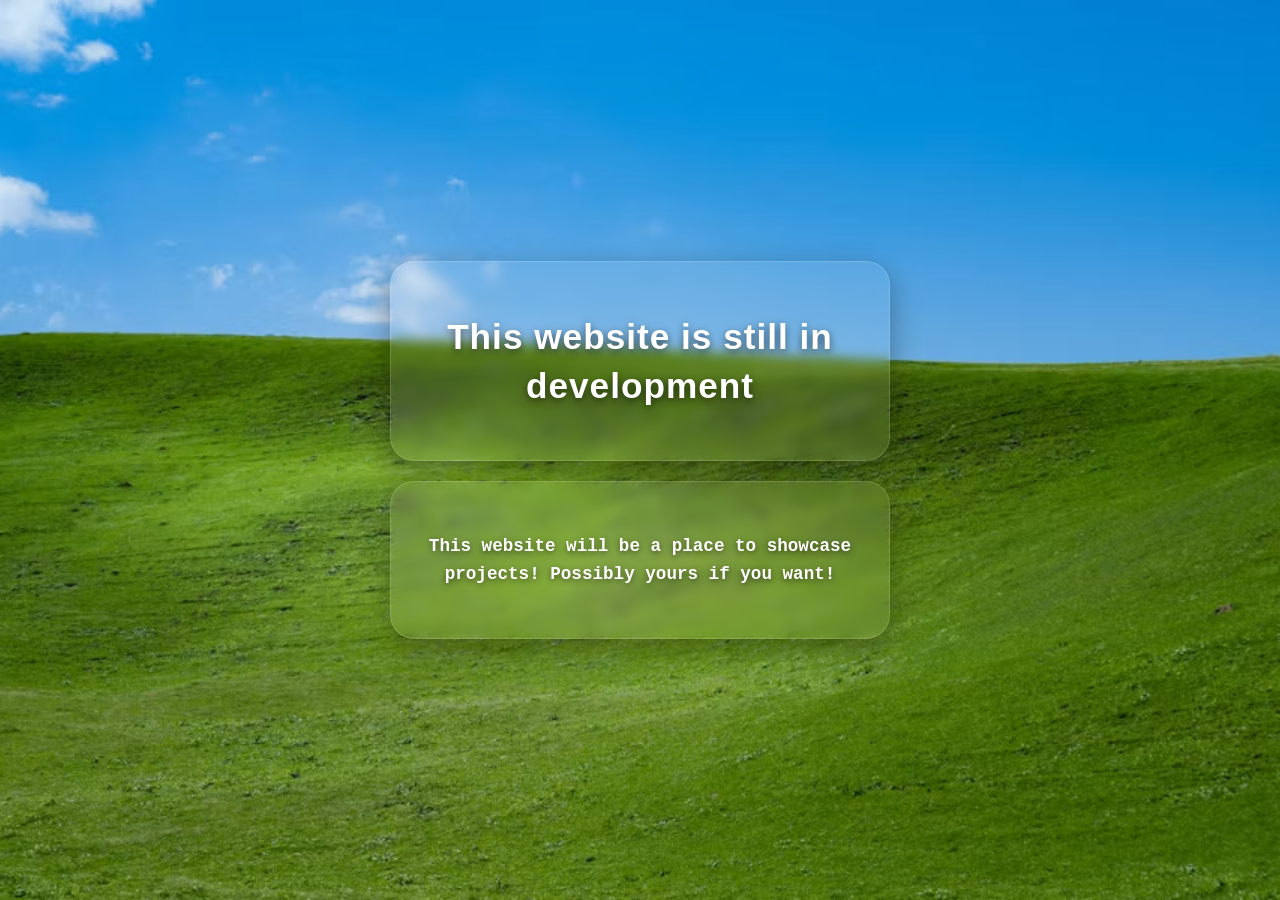
==== index.html @ 8498ea79 "adding text" ====
<!DOCTYPE html>
<html lang="en">
<head>
    <meta charset="UTF-8">
    <meta name="viewport" content="width=device-width, initial-scale=1.0">
    <title>Under Development</title>
    <style>
        * {
            box-sizing: border-box;
            margin: 0;
            padding: 0;
            font-family: 'Segoe UI', Tahoma, Geneva, Verdana, sans-serif;
        }

        body {
            background: url('background.avif') no-repeat center center fixed;
            background-size: cover;
            min-height: 100vh;
            display: flex;
            flex-direction: column;
            justify-content: center;
            align-items: center;
            padding: 20px;
            gap: 20px;
        }

        .dev-box {
            max-width: 500px;
            width: 100%;
            background: rgba(255, 255, 255, 0.08); 
            padding: 50px 30px;
            border-radius: 24px;
            text-align: center;
            backdrop-filter: blur(6px);
            -webkit-backdrop-filter: blur(6px); 
            box-shadow: 0 10px 30px rgba(0, 0, 0, 0.35);
            border: 1px solid rgba(255, 255, 255, 0.15);
        }

        h1 {
            color: #ffffff;
            font-size: 2.2rem;
            font-weight: 700;
            letter-spacing: 1px;
            line-height: 1.4;
            text-shadow: 0 3px 8px rgba(0, 0, 0, 0.6);
        }

        p {
            color: #ffffff;
            font-size: 1.1rem;
            line-height: 1.6;
            text-shadow: 0 2px 6px rgba(0, 0, 0, 0.5);
            font-family:'Courier New', Courier, monospace;
            font-weight: 700;
        }

        @media (max-width: 480px) {
            h1 {
                font-size: 1.6rem;
            }
            .dev-box {
                padding: 40px 20px;
            }
        }
    </style>
</head>
<body>

    <div class="dev-box">
        <h1>This website is still in development</h1>
    </div>

    <div class="dev-box">
        <p>This website will be a place to showcase projects! Possibly yours if you want!</p>
    </div>

</body>
</html>
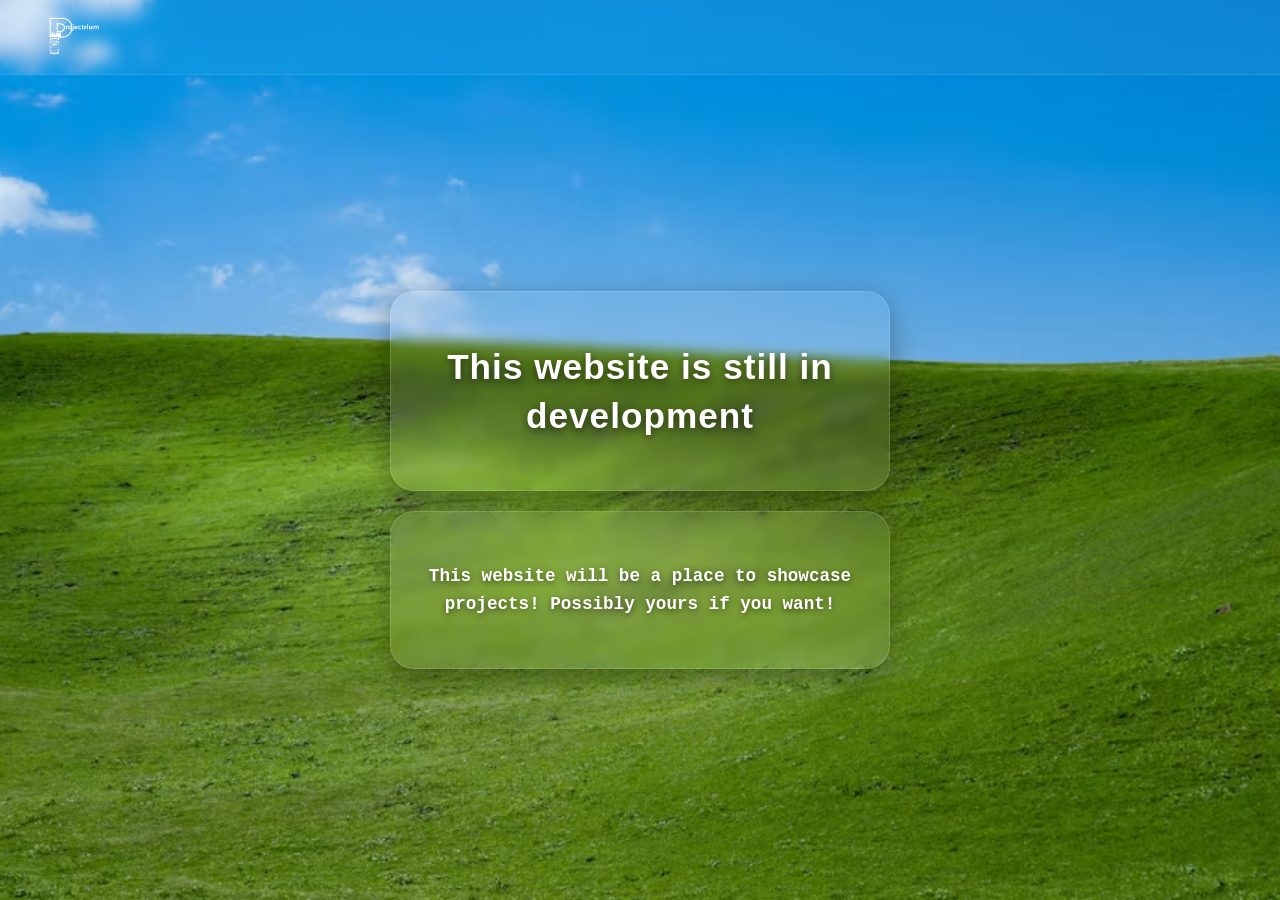
==== commit 9172689c: "adding top bar and update logo" ====
--- a/index.html
+++ b/index.html
@@ -4,69 +4,20 @@
     <meta charset="UTF-8">
     <meta name="viewport" content="width=device-width, initial-scale=1.0">
     <title>Under Development</title>
-    <style>
-        * {
-            box-sizing: border-box;
-            margin: 0;
-            padding: 0;
-            font-family: 'Segoe UI', Tahoma, Geneva, Verdana, sans-serif;
-        }
-
-        body {
-            background: url('background.avif') no-repeat center center fixed;
-            background-size: cover;
-            min-height: 100vh;
-            display: flex;
-            flex-direction: column;
-            justify-content: center;
-            align-items: center;
-            padding: 20px;
-            gap: 20px;
-        }
-
-        .dev-box {
-            max-width: 500px;
-            width: 100%;
-            background: rgba(255, 255, 255, 0.08); 
-            padding: 50px 30px;
-            border-radius: 24px;
-            text-align: center;
-            backdrop-filter: blur(6px);
-            -webkit-backdrop-filter: blur(6px); 
-            box-shadow: 0 10px 30px rgba(0, 0, 0, 0.35);
-            border: 1px solid rgba(255, 255, 255, 0.15);
-        }
-
-        h1 {
-            color: #ffffff;
-            font-size: 2.2rem;
-            font-weight: 700;
-            letter-spacing: 1px;
-            line-height: 1.4;
-            text-shadow: 0 3px 8px rgba(0, 0, 0, 0.6);
-        }
-
-        p {
-            color: #ffffff;
-            font-size: 1.1rem;
-            line-height: 1.6;
-            text-shadow: 0 2px 6px rgba(0, 0, 0, 0.5);
-            font-family:'Courier New', Courier, monospace;
-            font-weight: 700;
-        }
-
-        @media (max-width: 480px) {
-            h1 {
-                font-size: 1.6rem;
-            }
-            .dev-box {
-                padding: 40px 20px;
-            }
-        }
-    </style>
+    <link rel="icon" type="image/x-icon" href="favicon.ico">
+    <link rel="stylesheet" href="style.css">
 </head>
 <body>
 
+    <!-- Top Navigation Bar -->
+    <nav class="top-bar">
+        <div class="logo">
+            <a href="#home">
+                <img src="projectrium_logo.png" alt="Company Logo">
+            </a>
+        </div>
+    </nav>
+    
     <div class="dev-box">
         <h1>This website is still in development</h1>
     </div>
--- a/style.css
+++ b/style.css
@@ -0,0 +1,115 @@
+* {
+    box-sizing: border-box;
+    margin: 0;
+    padding: 0;
+    font-family: 'Segoe UI', Tahoma, Geneva, Verdana, sans-serif;
+}
+
+body {
+    background: url('background.avif') no-repeat center center fixed;
+    background-size: cover;
+    min-height: 100vh;
+    display: flex;
+    flex-direction: column;
+    justify-content: center;
+    align-items: center;
+    padding: 100px 20px 40px 20px;
+    gap: 20px;
+}
+
+.top-bar {
+    position: fixed;
+    top: 0;
+    left: 0;
+    width: 100%;
+    height: 75px;
+    display: flex;
+    align-items: center;
+    padding: 0 40px;
+    box-sizing: border-box;
+    z-index: 1000;
+    background: rgba(255, 255, 255, 0.05);
+    backdrop-filter: blur(8px);
+    -webkit-backdrop-filter: blur(8px);
+    border-bottom: 1px solid rgba(255, 255, 255, 0.1);
+}
+
+.top-bar {
+    position: fixed;
+    top: 0;
+    left: 0;
+    width: 100%;
+    height: 75px;
+    display: flex;
+    align-items: center;
+    justify-content: flex-start;
+    padding: 0 40px;
+    box-sizing: border-box;
+    z-index: 1000;
+    background: rgba(255, 255, 255, 0.05);
+    backdrop-filter: blur(8px);
+    -webkit-backdrop-filter: blur(8px);
+    border-bottom: 1px solid rgba(255, 255, 255, 0.1);
+}
+
+.logo a {
+    display: flex;
+    align-items: center;
+    height: 100%;
+    text-decoration: none;
+}
+
+.logo img {
+    height: 60px;
+    width: auto;
+    display: block;
+    object-fit: contain;
+    filter: brightness(0) invert(1);
+}
+
+.dev-box {
+    max-width: 500px;
+    width: 100%;
+    background: rgba(255, 255, 255, 0.08);
+    padding: 50px 30px;
+    border-radius: 24px;
+    text-align: center;
+    backdrop-filter: blur(6px);
+    -webkit-backdrop-filter: blur(6px);
+    box-shadow: 0 10px 30px rgba(0, 0, 0, 0.35);
+    border: 1px solid rgba(255, 255, 255, 0.15);
+}
+
+h1 {
+    color: #ffffff;
+    font-size: 2.2rem;
+    font-weight: 700;
+    letter-spacing: 1px;
+    line-height: 1.4;
+    text-shadow: 0 3px 8px rgba(0, 0, 0, 0.6);
+}
+
+p {
+    color: #ffffff;
+    font-size: 1.1rem;
+    line-height: 1.6;
+    text-shadow: 0 2px 6px rgba(0, 0, 0, 0.5);
+    font-family: 'Courier New', Courier, monospace;
+    font-weight: 700;
+}
+
+@media (max-width: 480px) {
+    h1 {
+        font-size: 1.6rem;
+    }
+    .dev-box {
+        padding: 40px 20px;
+    }
+    .top-bar {
+        padding: 0 20px;
+        height: 65px;
+    }
+    .logo img {
+        height: 35px;
+    }
+}
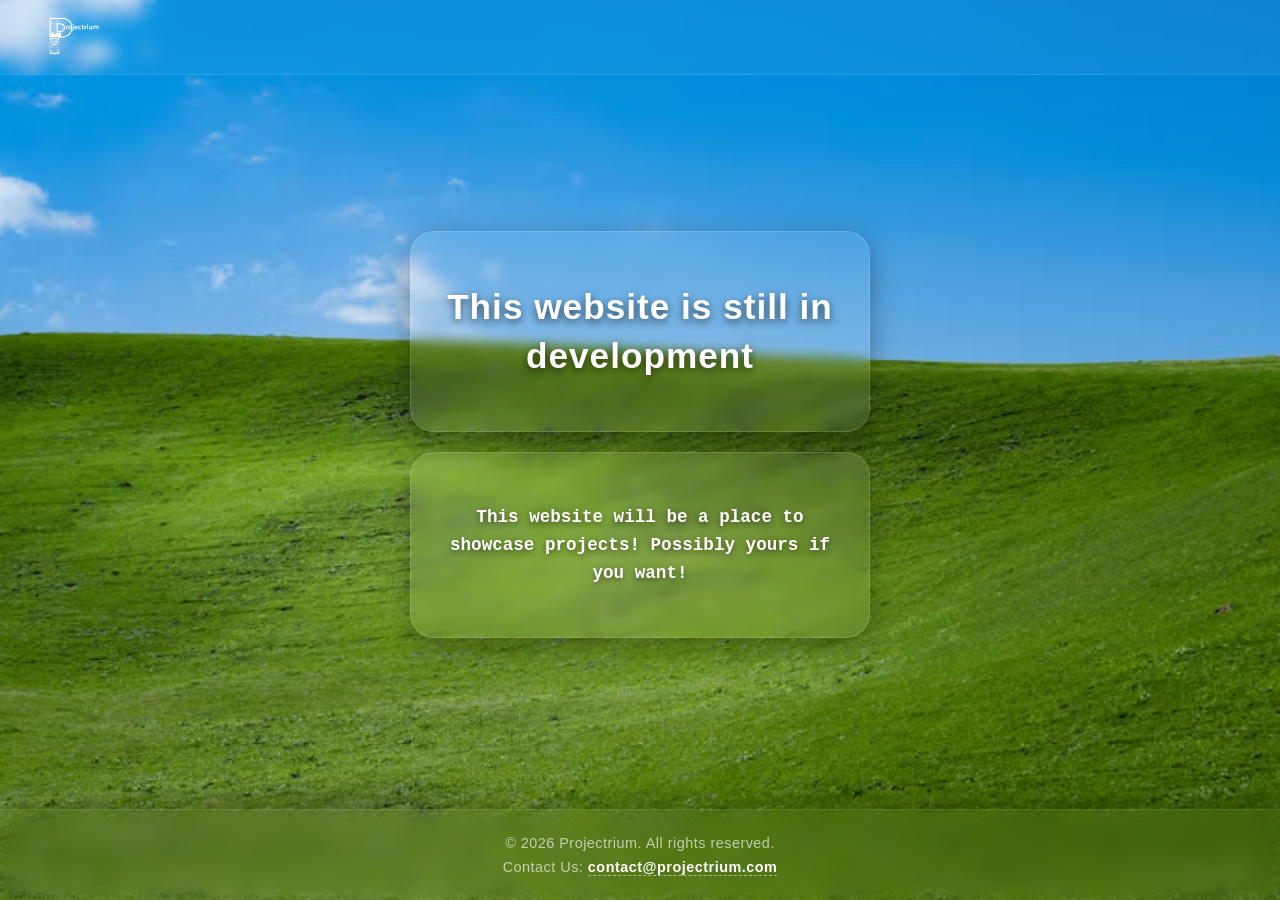
==== commit eb804adf: "Added footer" ====
--- a/index.html
+++ b/index.html
@@ -9,7 +9,6 @@
 </head>
 <body>
 
-    <!-- Top Navigation Bar -->
     <nav class="top-bar">
         <div class="logo">
             <a href="#home">
@@ -18,13 +17,24 @@
         </div>
     </nav>
     
-    <div class="dev-box">
-        <h1>This website is still in development</h1>
-    </div>
+    <main class="main-content">
+        <div class="dev-box">
+            <h1>This website is still in development</h1>
+        </div>
 
-    <div class="dev-box">
-        <p>This website will be a place to showcase projects! Possibly yours if you want!</p>
-    </div>
+        <div class="dev-box">
+            <p>This website will be a place to showcase projects! Possibly yours if you want!</p>
+        </div>
+    </main>
+
+    <footer class="footer">
+        <div class="footer-text">
+            &copy; 2026 Projectrium. All rights reserved.
+        </div>
+        <div class="footer-contact">
+            Contact Us: <a href="mailto:contact@projectrium.com">contact@projectrium.com</a>
+        </div>
+    </footer>
 
 </body>
 </html>
--- a/style.css
+++ b/style.css
@@ -1,3 +1,6 @@
+/* ==========================================
+   1. 全域重設與基礎樣式
+   ========================================== */
 * {
     box-sizing: border-box;
     margin: 0;
@@ -11,29 +14,13 @@
     min-height: 100vh;
     display: flex;
     flex-direction: column;
-    justify-content: center;
     align-items: center;
-    padding: 100px 20px 40px 20px;
-    gap: 20px;
+    padding: 100px 0 0 0; /* 移除左右留白，底部留白由 footer 處理 */
 }
 
-.top-bar {
-    position: fixed;
-    top: 0;
-    left: 0;
-    width: 100%;
-    height: 75px;
-    display: flex;
-    align-items: center;
-    padding: 0 40px;
-    box-sizing: border-box;
-    z-index: 1000;
-    background: rgba(255, 255, 255, 0.05);
-    backdrop-filter: blur(8px);
-    -webkit-backdrop-filter: blur(8px);
-    border-bottom: 1px solid rgba(255, 255, 255, 0.1);
-}
-
+/* ==========================================
+   2. 頂部導覽列 (Top Navigation Bar)
+   ========================================== */
 .top-bar {
     position: fixed;
     top: 0;
@@ -67,8 +54,22 @@
     filter: brightness(0) invert(1);
 }
 
+/* ==========================================
+   3. 主要內容區與內容方塊 (Main Content & Dev Box)
+   ========================================== */
+.main-content {
+    flex: 1;
+    display: flex;
+    flex-direction: column;
+    justify-content: center;
+    align-items: center;
+    gap: 20px;
+    width: 100%;
+    max-width: 500px;
+    padding: 20px; /* 將內縮移至此處，確保內容不貼齊螢幕邊緣 */
+}
+
 .dev-box {
-    max-width: 500px;
     width: 100%;
     background: rgba(255, 255, 255, 0.08);
     padding: 50px 30px;
@@ -98,6 +99,47 @@
     font-weight: 700;
 }
 
+/* ==========================================
+   4. 滿版頁尾樣式 (Full-width Footer)
+   ========================================== */
+.footer {
+    width: 100%; /* 填滿整個瀏覽器寬度 */
+    margin-top: 40px;
+    padding: 25px 40px; /* 增加兩側與上下的內襯留白 */
+    background: rgba(255, 255, 255, 0.03); /* 稍微降低透明度，讓滿版看起來更精緻 */
+    backdrop-filter: blur(10px); /* 提升滿版的毛玻璃模糊效果 */
+    -webkit-backdrop-filter: blur(10px);
+    border-top: 1px solid rgba(255, 255, 255, 0.1); /* 改為僅有頂部邊框，做出切分感 */
+    text-align: center;
+    display: flex;
+    flex-direction: column;
+    gap: 8px;
+    box-shadow: 0 -5px 25px rgba(0, 0, 0, 0.2); /* 陰影改為向上投射 */
+}
+
+.footer-text, .footer-contact {
+    color: rgba(255, 255, 255, 0.65);
+    font-size: 0.9rem;
+    font-weight: 500;
+    letter-spacing: 0.5px;
+}
+
+.footer-contact a {
+    color: #ffffff;
+    text-decoration: none;
+    font-weight: 600;
+    border-bottom: 1px dashed rgba(255, 255, 255, 0.5);
+    transition: all 0.3s ease;
+}
+
+.footer-contact a:hover {
+    color: #00bcd4;
+    border-bottom-color: #00bcd4;
+}
+
+/* ==========================================
+   5. 響應式斷點 (RWD Media Queries)
+   ========================================== */
 @media (max-width: 480px) {
     h1 {
         font-size: 1.6rem;
@@ -112,4 +154,8 @@
     .logo img {
         height: 35px;
     }
+    .footer {
+        padding: 20px 20px; /* 手機版縮減留白 */
+        font-size: 0.85rem;
+    }
 }
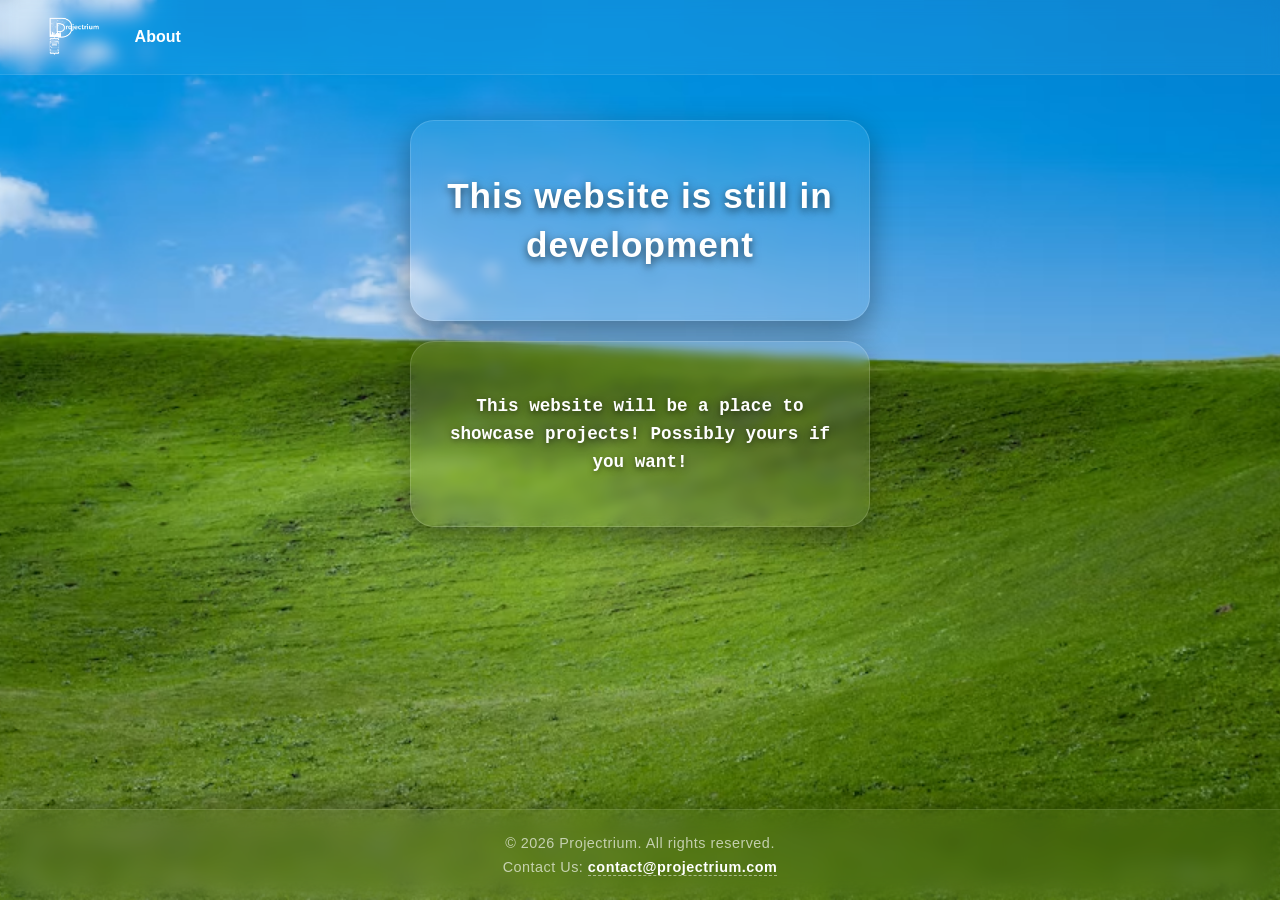
==== commit e39ce77a: "added more informtion to about page" ====
--- a/index.html
+++ b/index.html
@@ -1,3 +1,10 @@
+<!--
+Projectrium Website
+Copyright (C) 2026 Projectrium
+
+This program is free software: you can redistribute it and/or modify
+it under the terms of the GNU General Public License v3.0.
+-->
 <!DOCTYPE html>
 <html lang="en">
 <head>
@@ -11,10 +18,11 @@
 
     <nav class="top-bar">
         <div class="logo">
-            <a href="#home">
+            <a href="./index.html">
                 <img src="projectrium_logo.png" alt="Company Logo">
             </a>
         </div>
+        <a href="./about.html" class="nav_bar_item">About</a>
     </nav>
     
     <main class="main-content">
@@ -32,7 +40,10 @@
             &copy; 2026 Projectrium. All rights reserved.
         </div>
         <div class="footer-contact">
-            Contact Us: <a href="mailto:contact@projectrium.com">contact@projectrium.com</a>
+            <!--email_off-->
+            Contact Us:
+            <a href="mailto:contact@projectrium.com">contact@projectrium.com</a>
+            <!--/email_off-->
         </div>
     </footer>
 
--- a/style.css
+++ b/style.css
@@ -1,6 +1,9 @@
-/* ==========================================
-   1. 全域重設與基礎樣式
-   ========================================== */
+/*
+Projectrium Website
+Copyright (C) 2026 Projectrium
+
+Licensed under GPLv3.
+*/
 * {
     box-sizing: border-box;
     margin: 0;
@@ -15,12 +18,10 @@
     display: flex;
     flex-direction: column;
     align-items: center;
-    padding: 100px 0 0 0; /* 移除左右留白，底部留白由 footer 處理 */
+    padding: 100px 0 0 0;
+    overflow-x: hidden;
 }
 
-/* ==========================================
-   2. 頂部導覽列 (Top Navigation Bar)
-   ========================================== */
 .top-bar {
     position: fixed;
     top: 0;
@@ -54,25 +55,47 @@
     filter: brightness(0) invert(1);
 }
 
-/* ==========================================
-   3. 主要內容區與內容方塊 (Main Content & Dev Box)
-   ========================================== */
 .main-content {
     flex: 1;
     display: flex;
     flex-direction: column;
-    justify-content: center;
+    justify-content: flex-start;
     align-items: center;
     gap: 20px;
     width: 100%;
     max-width: 500px;
-    padding: 20px; /* 將內縮移至此處，確保內容不貼齊螢幕邊緣 */
+    padding: 20px 20px 120px;
+}
+
+.about-page .main-content {
+    max-width: 900px;
 }
 
 .dev-box {
     width: 100%;
     background: rgba(255, 255, 255, 0.08);
     padding: 50px 30px;
+    border-radius: 24px;
+    text-align: center;
+    backdrop-filter: blur(6px);
+    -webkit-backdrop-filter: blur(6px);
+    box-shadow: 0 10px 30px rgba(0, 0, 0, 0.35);
+    border: 1px solid rgba(255, 255, 255, 0.15);
+}
+
+.about-page .dev-box {
+    width: min(100%, 760px);
+    height: auto;
+    min-height: 320px;
+    padding: 50px 40px;
+}
+
+.legal-card {
+    width: min(100%, 760px);
+    height: auto;
+    min-height: 320px;
+    background: rgba(255, 255, 255, 0.08);
+    padding: 50px 40px;
     border-radius: 24px;
     text-align: center;
     backdrop-filter: blur(6px);
@@ -99,22 +122,31 @@
     font-weight: 700;
 }
 
-/* ==========================================
-   4. 滿版頁尾樣式 (Full-width Footer)
-   ========================================== */
+.nav_bar_item {
+    color: #ffffff;
+    text-decoration: none;
+    font-size: 1rem;
+    font-weight: 600;
+    margin-left: 20px;
+}
+
 .footer {
-    width: 100%; /* 填滿整個瀏覽器寬度 */
-    margin-top: 40px;
-    padding: 25px 40px; /* 增加兩側與上下的內襯留白 */
-    background: rgba(255, 255, 255, 0.03); /* 稍微降低透明度，讓滿版看起來更精緻 */
-    backdrop-filter: blur(10px); /* 提升滿版的毛玻璃模糊效果 */
+    width: 100%;
+    margin-top: auto;
+    padding: 25px 40px;
+    background: rgba(255, 255, 255, 0.03);
+    backdrop-filter: blur(10px);
     -webkit-backdrop-filter: blur(10px);
-    border-top: 1px solid rgba(255, 255, 255, 0.1); /* 改為僅有頂部邊框，做出切分感 */
+    border-top: 1px solid rgba(255, 255, 255, 0.1);
     text-align: center;
     display: flex;
     flex-direction: column;
     gap: 8px;
-    box-shadow: 0 -5px 25px rgba(0, 0, 0, 0.2); /* 陰影改為向上投射 */
+    box-shadow: 0 -5px 25px rgba(0, 0, 0, 0.2);
+    position: sticky;
+    bottom: 0;
+    z-index: 10;
+    flex-shrink: 0;
 }
 
 .footer-text, .footer-contact {
@@ -137,9 +169,6 @@
     border-bottom-color: #00bcd4;
 }
 
-/* ==========================================
-   5. 響應式斷點 (RWD Media Queries)
-   ========================================== */
 @media (max-width: 480px) {
     h1 {
         font-size: 1.6rem;
@@ -155,7 +184,7 @@
         height: 35px;
     }
     .footer {
-        padding: 20px 20px; /* 手機版縮減留白 */
+        padding: 20px 20px;
         font-size: 0.85rem;
     }
 }
